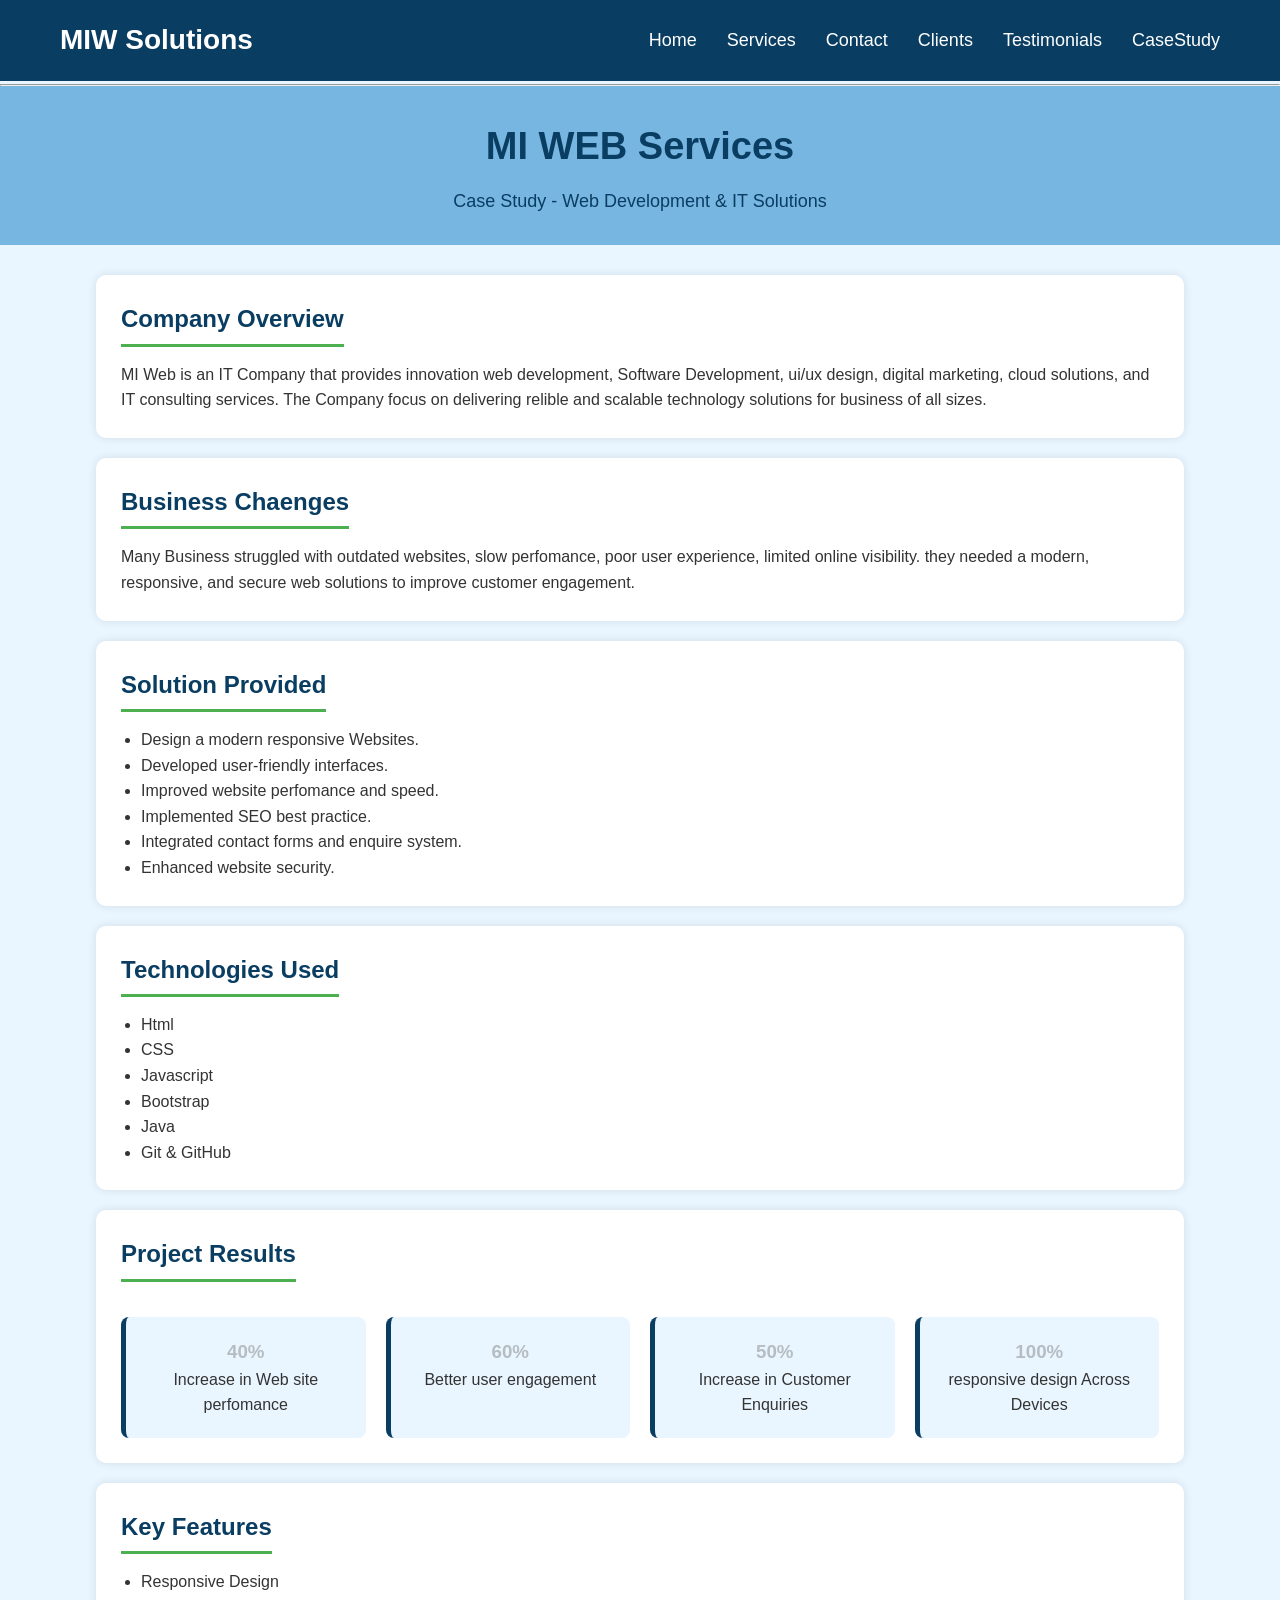
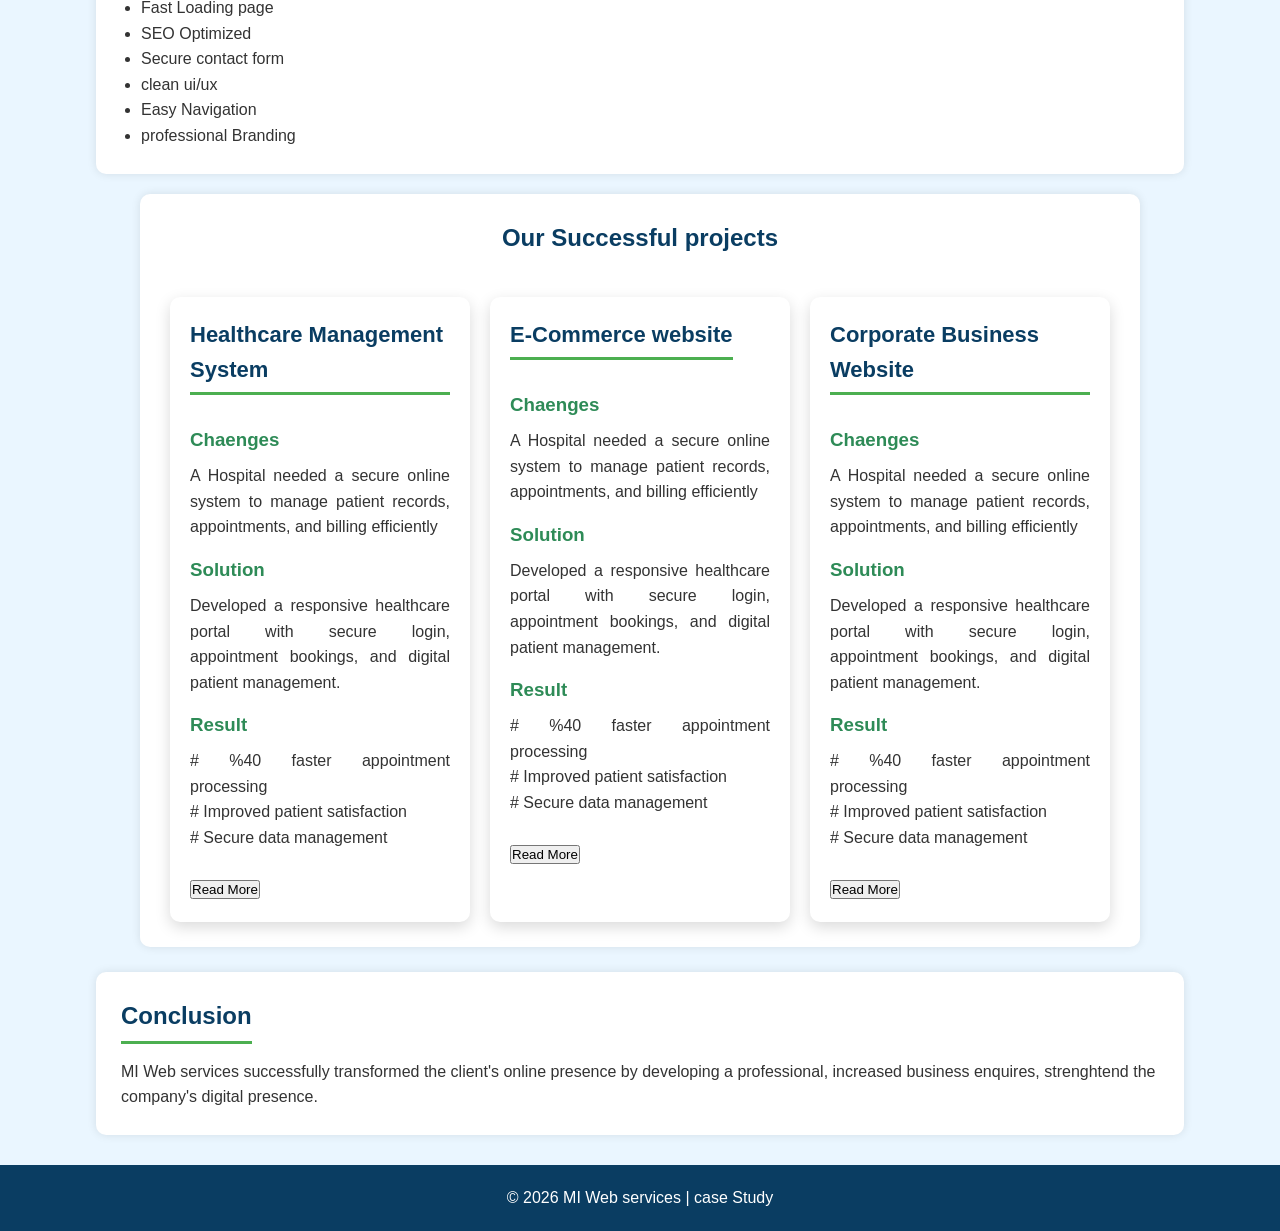
==== CaseStudy.html @ 26bb2f6d "CaseStudy updated" ====
<!DOCTYPE html>
<html lang='en'>
<head>
    <meta charset='utf-8'>
    <meta name='viewport' content='width=device-width, initial-scale=1.0'>
    <title>Micro Info web services </title>
    <link rel='stylesheet' href='stylesheet.css'>
</head>
<body>
    <nav>
      <div class="logo">MIW Solutions</div>
      <ul>
        <li><a href="index.html">Home</a></li>
        <li><a href="services.html">Services</a></li>
        <li><a href="contact.html">Contact</a></li>
        <li><a href="clients.html">Clients</a></li>
        <li><a href="testimonials.html">Testimonials</a></li>
        <li><a href="CaseStudy.html">CaseStudy</a></li>
      </ul>
    </nav><hr 100%>
    <header>
        <h1>MI WEB Services</h1>
        <p> Case Study - Web Development & IT Solutions </p>
    </header>
    <div class="container"> 
    <section>
    <h2>Company Overview
    </h2>
    <p>
        MI Web is an IT Company that provides innovation web development,
        Software Development, ui/ux design, digital marketing, cloud solutions, and IT 
        consulting services. The Company focus on delivering relible and scalable
        technology solutions for business of all sizes. 
    </p>
    </section> 
     <section>
    <h2> Business Chaenges
    </h2>
    <p>
        Many Business struggled with outdated websites, slow perfomance,
        poor user experience, limited online visibility. they needed a modern,
        responsive, and secure web solutions to improve customer engagement.
    </p>
    </section> 
     <section>
    <h2> Solution Provided
    </h2>
    <ul>
        <li>Design a modern responsive Websites.</li>
        <li>Developed user-friendly interfaces.</li>
        <li>Improved website perfomance and speed.</li>
        <li>Implemented SEO best practice.</li>
        <li>Integrated contact forms and enquire system.</li>
        <li>Enhanced website security.</li>
    </ul>
    </section>
     <section>
        <h2>Technologies Used</h2>
        <ul>
        <li>Html</li>
        <li>CSS</li>
        <li>Javascript</li>
        <li>Bootstrap</li>
        <li>Java</li>
        <li>Git & GitHub</li>
    </ul>

    </section>
    <section>
        <h2>Project Results</h2>
        <div class ="result-box" >

            <div class="card">
            <h3>40%</h3>
            <p>Increase in Web site perfomance</p>
            </div>

            <div class="card">
            <h3>60%</h3>
            <p>Better user engagement</p>
            </div>

            <div class="card">
            <h3>50%</h3>
            <p>Increase in Customer Enquiries</p>
            </div>

            <div class="card">
            <h3>100%</h3>
            <p> responsive design Across Devices</p>
            </div>

        </div>
    </section>
    <section>
        <h2>Key Features</h2>
        <ul>
        <li>Responsive Design</li>
        <li>Fast Loading page</li>
        <li>SEO Optimized</li>
        <li>Secure contact form</li>
        <li>clean ui/ux</li>
        <li>Easy Navigation</li>
        <li>professional Branding</li>
    </ul>
    </section>

    

        <section class="case-study">
            <h1>Our Successful projects</h1>
            <div class="container1">
                <div class="card1">
                    <h2>Healthcare Management System </h2>
                    <h3>Chaenges</h3>
                    <p>A Hospital needed a secure online system to manage patient records,
                        appointments, and billing efficiently
                    </p>
                    <h3>Solution</h3>
                    <p>Developed a responsive healthcare portal with secure login,
                        appointment bookings, and digital patient management.
                    </p>
                    <h3>Result</h3>
                    <p># %40 faster appointment processing<br>
                       # Improved patient satisfaction<br>
                       # Secure data management
                    
                    </p><br>
                    <button>Read More</button>
                </div>

                <div class="card1">
                    <h2>E-Commerce website</h2>
                    <h3>Chaenges</h3>
                    <p>A Hospital needed a secure online system to manage patient records,
                        appointments, and billing efficiently</p>
                    <h3>Solution</h3>
                    <p>Developed a responsive healthcare portal with secure login,
                        appointment bookings, and digital patient management.</p>
                    <h3>Result</h3>
                    <p># %40 faster appointment processing<br>
                       # Improved patient satisfaction<br>
                       # Secure data management</p> <br>
                    <button>Read More</button>
                </div>

                <div class="card1">
                    <h2>Corporate Business Website</h2>
                    <h3>Chaenges</h3>
                    <p>A Hospital needed a secure online system to manage patient records,
                        appointments, and billing efficiently</p>
                    <h3>Solution</h3>
                    <p>Developed a responsive healthcare portal with secure login,
                        appointment bookings, and digital patient management.</p>
                    <h3>Result</h3>
                    <p># %40 faster appointment processing<br>
                       # Improved patient satisfaction<br>
                       # Secure data management</p><br>
                    <button>Read More</button>
                </div>
            </div>
     
        </section> <br>
        <section>
            <h2>Conclusion</h2>
            <p>
                MI Web services successfully transformed the client's online presence by
                developing a professional, increased business enquires, strenghtend the company's 
                digital presence.
            </p>
        </section>
       </div>
       <footer>
        <p>&copy; 2026 MI Web services |  case Study</p>
       </footer>
</body>
</html>
---- stylesheet.css ----
*{
    margin: 0;
    padding:0;
    box-sizing: border-box;
    font-family: Arial, Helvetica, sans-serif;  
 }

 body {
   background-color: #EAF6FF;
   color: #333;
   line-height: 1.6;
 }
  nav{
            background:#0A3D62;
            display:flex;
            justify-content:space-between;
            align-items:center;
            padding:18px 60px;
            border-bottom: #EAF6FF;
            border-bottom-style: solid;
        }

        .logo{
            color:white;
            font-size:28px;
            font-weight:bold;
        }

        nav ul{
            display:flex;
            list-style:none;
        }

        nav ul li{
            margin-left:30px;
        }

        nav ul li a{
            text-decoration:none;
            color:white;
            font-size:18px;
        }

        nav ul li a:hover{
            color:#FFD700;
        }
  header{
    background: #78b6e2;
    color:#0A3D62;
    text-align: center;
    padding: 30px;
  } 
  
  header h1{
    font-size: 38px;
  } 
  header p{
    font-size: 18px;
    margin-top: 10px;
  } 
  .container{
    width: 85%;
    margin: 30px auto;
  }
 section{
    background :white;
    margin-bottom: 20px;
    padding:25px;
    border-radius: 10px;
    box-shadow: 0 0 10px rgba(0,0,0,0.1);
 }
 h2{
    color: #0A3D62;
    margin-bottom:15PX;
    border-bottom: 3px solid #4CAF50;
    display: inline-block;
    padding-bottom: 5PX;
 }
 ul{
    margin-left: 20px;
 }
 
 .result-box{
    display: flex;
    flex-wrap: wrap;
    justify-content: space-between;
    gap: 20px;
    margin-top: 20px;
 }
 .card{
    flex:1;
    min-width:220px;
    background: #EAF6FF;
    padding: 20px;
    border-radius: 8px;
    box-shadow: #555555;
    border-left: 5px solid #0A3D62;
    transition: 0.3s;
    text-align: center;
 }
 .card:hover{
    background: #0A3D62;
    color: #EAF6FF;
    transform: translateY(-8px);
 }
 .card h3 {
    color:#b6bdc2;
 }
 .case-study h1{
    text-align: center;
    color:#0A3D62;
    margin-bottom: 40px;
 }
 .case-study{
    max-width: 1000px;
    margin: auto;
 }
 .container1{
    display: flex;
    flex-wrap: wrap;
    gap: 20px;
    justify-content: center;
 }
 .card1{
    width: 300px;
    background: #fff;
    border-radius: 10px;
    padding: 20px;
    box-shadow: 0 5px 15px rgba(0,0,0,0.15);
    transition: 0.3s;
 }
 .card1 h2{
    color: #0A3D62;
    margin-bottom: 15px;
    font-size: 22px;

 } .card1:hover{
    transform: translateY(-8px);
 }
 .card1 h3{
    color: #2E8B57;
    margin-top: 15PX;
    margin-bottom: 8PX;
 }
 .card1 p{
    text-align: justify;
    line-height: 1.6;
 }
 .button{
    margin-top: 20PX;
    background: #0A3D62;
    color: white;
    border: none;
    padding: 10PX 20PX;
    border-radius: 5PX;
    cursor: pointer;
 }
 .button:hover{
    background: #2E8B57;
 }
footer{
    background: #0A3D62;
    color: white;
    text-align: center;
    padding: 20px;
    margin-top: 30px;
}
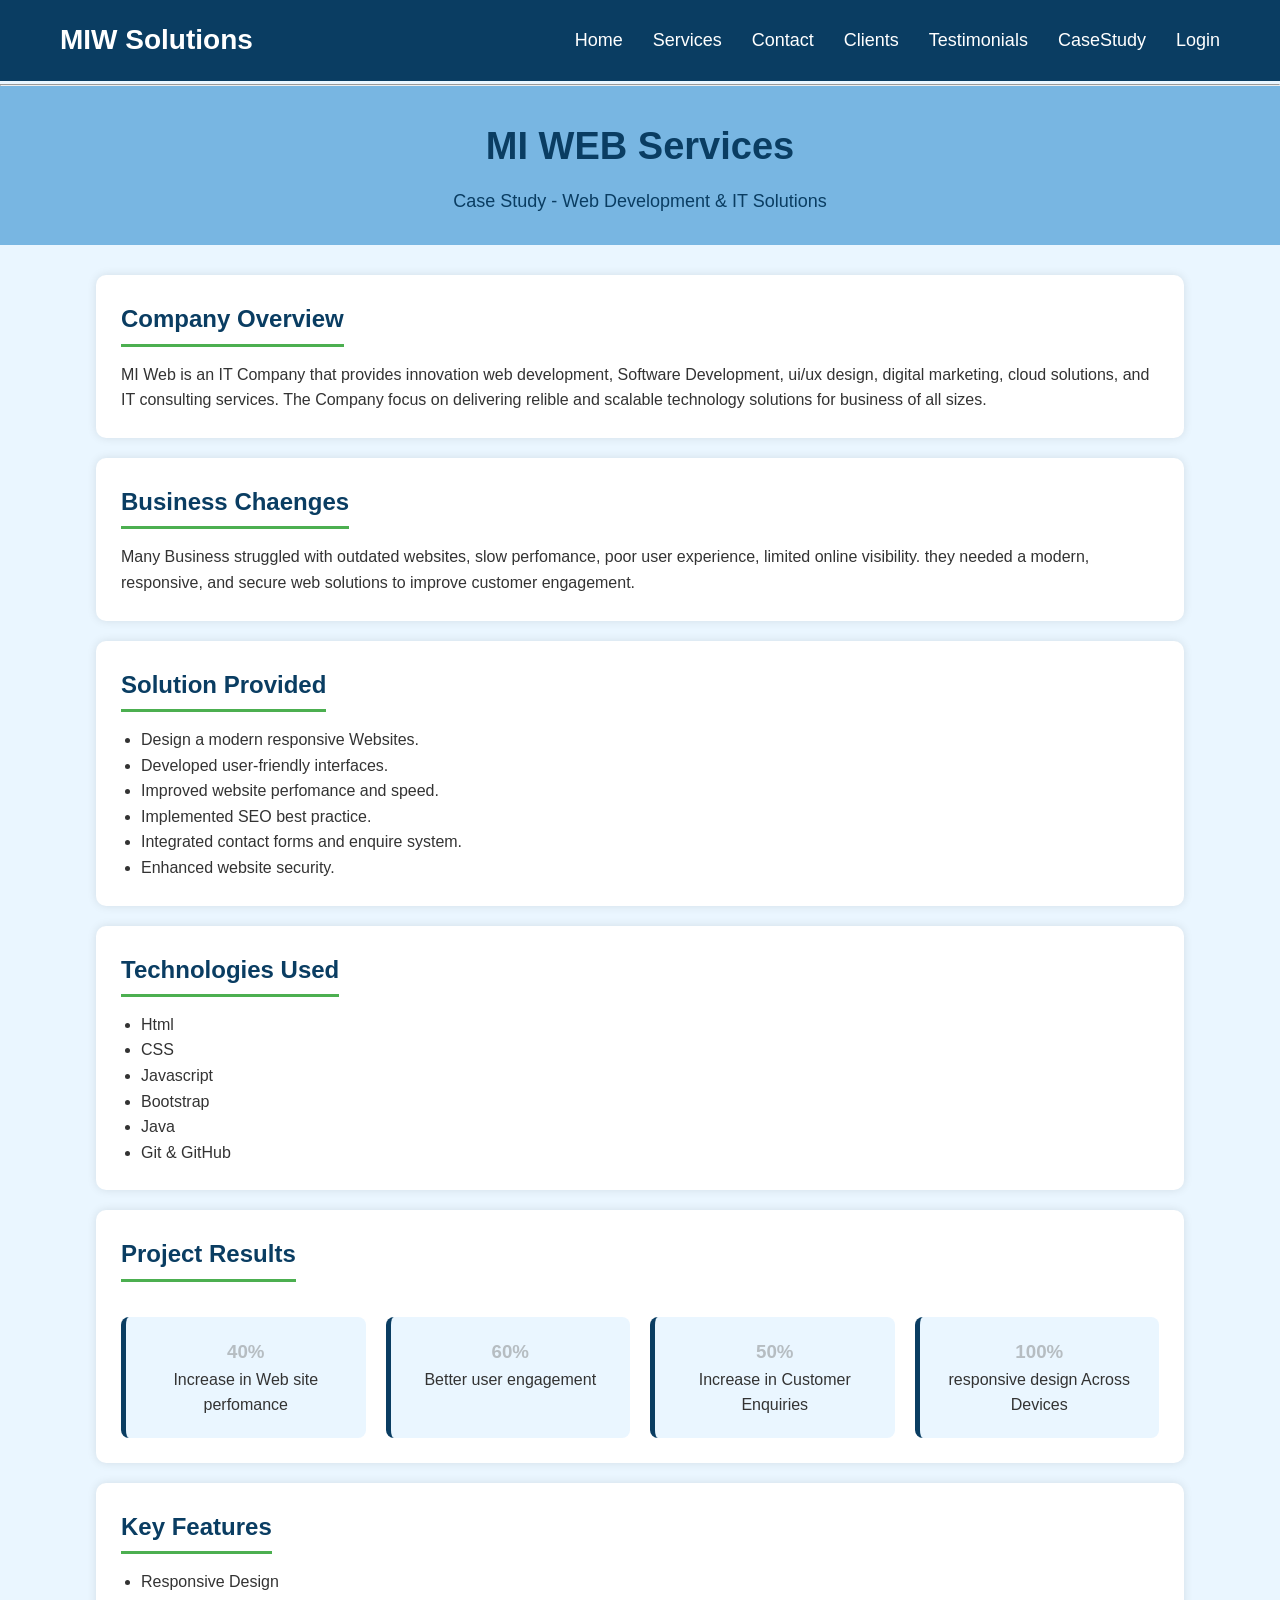
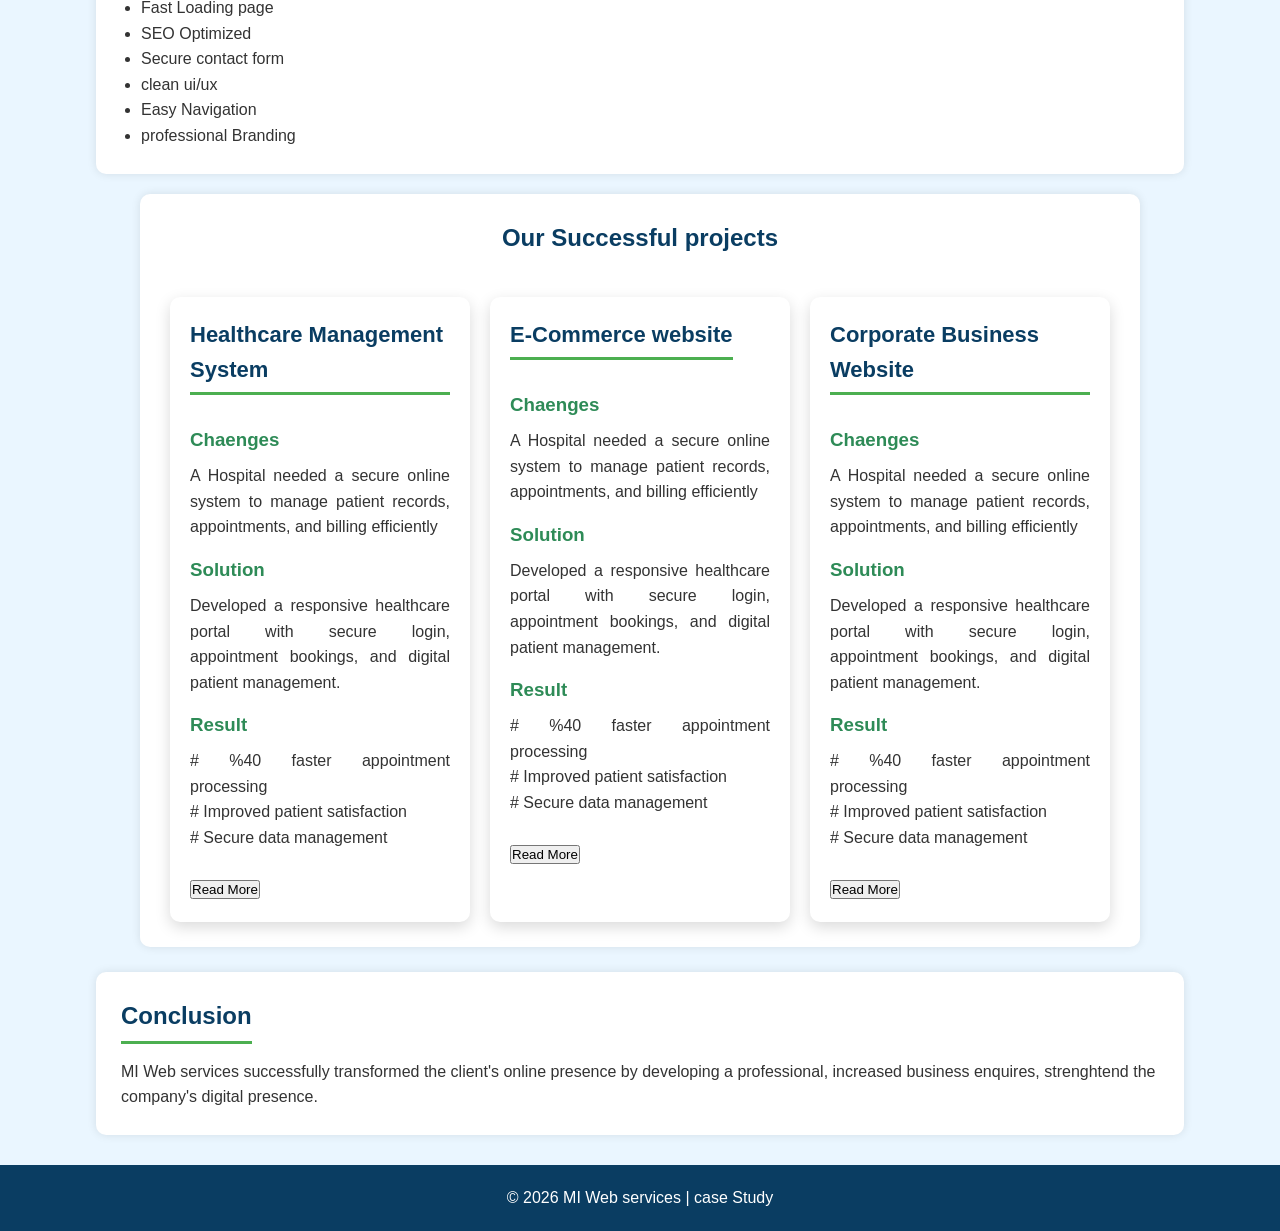
==== commit a80a342f: "added login nav" ====
--- a/CaseStudy.html
+++ b/CaseStudy.html
@@ -16,6 +16,7 @@
         <li><a href="clients.html">Clients</a></li>
         <li><a href="testimonials.html">Testimonials</a></li>
         <li><a href="CaseStudy.html">CaseStudy</a></li>
+        <li><a href="loginpage.html">Login</a></li>
       </ul>
     </nav><hr 100%>
     <header>
@@ -174,4 +175,4 @@
         <p>&copy; 2026 MI Web services |  case Study</p>
        </footer>
 </body>
-</html>+</html>
